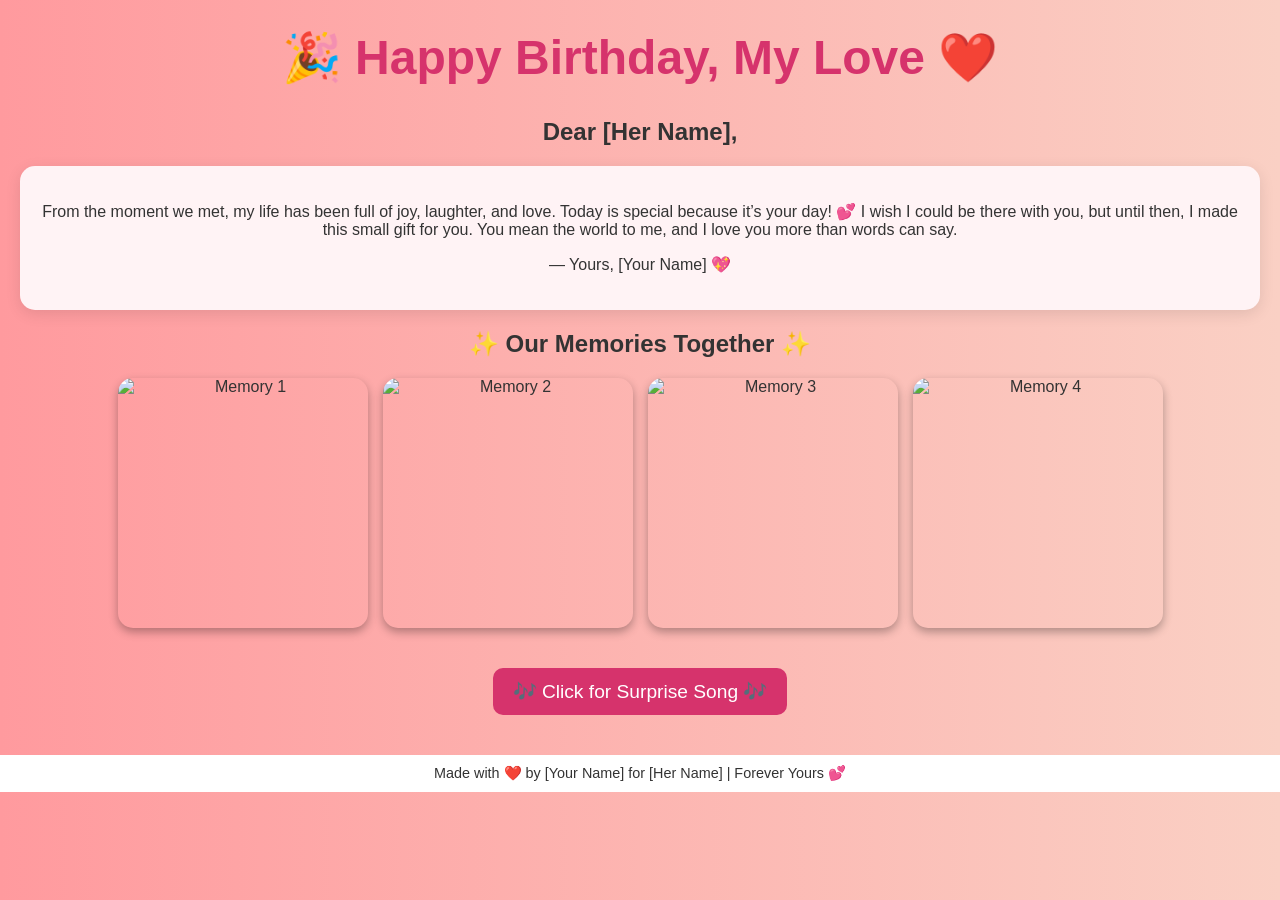
==== index.html @ 3b8a663f "Rename birthday_gift_website.html to index.html" ====
<!DOCTYPE html>
<html lang="en">
<head>
  <meta charset="UTF-8">
  <meta name="viewport" content="width=device-width, initial-scale=1.0">
  <title>Happy Birthday My Love ❤️</title>
  <style>
    body {
      margin: 0;
      font-family: 'Poppins', sans-serif;
      text-align: center;
      background: linear-gradient(to right, #ff9a9e, #fad0c4);
      color: #333;
    }
    h1 {
      font-size: 3rem;
      margin-top: 30px;
      color: #d6336c;
    }
    h2 {
      font-size: 1.5rem;
      margin: 20px 0;
    }
    .gallery {
      display: flex;
      flex-wrap: wrap;
      justify-content: center;
      gap: 15px;
      margin: 20px;
    }
    .gallery img {
      width: 250px;
      height: 250px;
      object-fit: cover;
      border-radius: 15px;
      box-shadow: 0 4px 10px rgba(0,0,0,0.3);
      transition: transform 0.3s;
    }
    .gallery img:hover {
      transform: scale(1.05);
    }
    .message {
      background: #fff3f5;
      padding: 20px;
      margin: 20px;
      border-radius: 15px;
      box-shadow: 0 4px 15px rgba(0,0,0,0.1);
    }
    .btn {
      display: inline-block;
      margin-top: 20px;
      padding: 12px 20px;
      background: #d6336c;
      color: white;
      text-decoration: none;
      border-radius: 10px;
      font-size: 1.2rem;
      transition: background 0.3s;
    }
    .btn:hover {
      background: #a61e4d;
    }
    footer {
      margin-top: 40px;
      padding: 10px;
      font-size: 0.9rem;
      background: #fff;
    }
  </style>
</head>
<body>
  <h1>🎉 Happy Birthday, My Love ❤️</h1>
  <h2>Dear [Her Name],</h2>

  <div class="message">
    <p>
      From the moment we met, my life has been full of joy, laughter, and love.  
      Today is special because it’s your day! 💕  
      I wish I could be there with you, but until then, I made this small gift for you.  
      You mean the world to me, and I love you more than words can say.  
    </p>
    <p>— Yours, [Your Name] 💖</p>
  </div>

  <h2>✨ Our Memories Together ✨</h2>
  <div class="gallery">
    <img src="photo1.jpg" alt="Memory 1">
    <img src="photo2.jpg" alt="Memory 2">
    <img src="photo3.jpg" alt="Memory 3">
    <img src="photo4.jpg" alt="Memory 4">
  </div>

  <a href="https://www.youtube.com/watch?v=yourloveplaylist" class="btn" target="_blank">
    🎶 Click for Surprise Song 🎶
  </a>

  <footer>
    Made with ❤️ by [Your Name] for [Her Name] | Forever Yours 💕
  </footer>
</body>
</html>
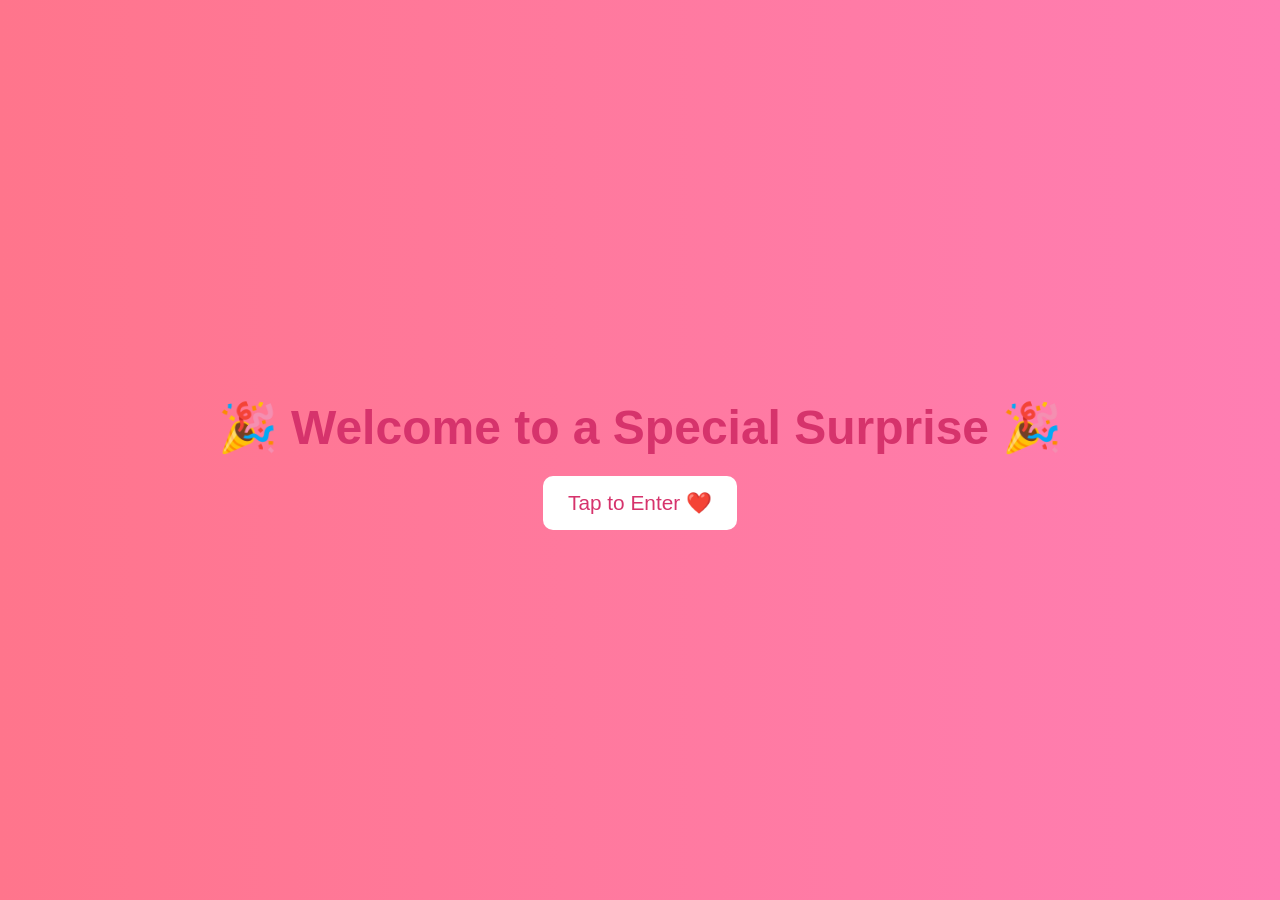
==== commit 0837de41: "Update index.html" ====
--- a/index.html
+++ b/index.html
@@ -11,7 +11,52 @@
       text-align: center;
       background: linear-gradient(to right, #ff9a9e, #fad0c4);
       color: #333;
+      overflow-x: hidden;
     }
+
+    /* -------- Intro Page -------- */
+    #intro {
+      position: fixed;
+      top: 0; left: 0;
+      width: 100%; height: 100%;
+      background: linear-gradient(to right, #ff758c, #ff7eb3);
+      display: flex;
+      flex-direction: column;
+      justify-content: center;
+      align-items: center;
+      color: white;
+      z-index: 1000;
+      transition: opacity 1s ease;
+    }
+    #intro h1 {
+      font-size: 3rem;
+      margin-bottom: 20px;
+      animation: fadeIn 2s ease-in-out;
+    }
+    #intro button {
+      padding: 15px 25px;
+      font-size: 1.3rem;
+      border: none;
+      border-radius: 10px;
+      background: #fff;
+      color: #d6336c;
+      cursor: pointer;
+      transition: transform 0.3s;
+    }
+    #intro button:hover {
+      transform: scale(1.1);
+    }
+
+    @keyframes fadeIn {
+      from { opacity: 0; transform: translateY(-20px); }
+      to { opacity: 1; transform: translateY(0); }
+    }
+
+    /* -------- Main Content -------- */
+    #main {
+      display: none;
+    }
+
     h1 {
       font-size: 3rem;
       margin-top: 30px;
@@ -69,33 +114,55 @@
   </style>
 </head>
 <body>
-  <h1>🎉 Happy Birthday, My Love ❤️</h1>
-  <h2>Dear [Her Name],</h2>
 
-  <div class="message">
-    <p>
-      From the moment we met, my life has been full of joy, laughter, and love.  
-      Today is special because it’s your day! 💕  
-      I wish I could be there with you, but until then, I made this small gift for you.  
-      You mean the world to me, and I love you more than words can say.  
-    </p>
-    <p>— Yours, [Your Name] 💖</p>
+  <!-- Intro Screen -->
+  <div id="intro">
+    <h1>🎉 Welcome to a Special Surprise 🎉</h1>
+    <button onclick="enterSite()">Tap to Enter ❤️</button>
   </div>
 
-  <h2>✨ Our Memories Together ✨</h2>
-  <div class="gallery">
-    <img src="photo1.jpg" alt="Memory 1">
-    <img src="photo2.jpg" alt="Memory 2">
-    <img src="photo3.jpg" alt="Memory 3">
-    <img src="photo4.jpg" alt="Memory 4">
+  <!-- Main Birthday Content -->
+  <div id="main">
+    <h1>🎉 Happy Birthday, My Love ❤️</h1>
+    <h2>Dear [Her Name],</h2>
+
+    <div class="message">
+      <p>
+        From the moment we met, my life has been full of joy, laughter, and love.  
+        Today is special because it’s your day! 💕  
+        I wish I could be there with you, but until then, I made this small gift for you.  
+        You mean the world to me, and I love you more than words can say.  
+      </p>
+      <p>— Yours, [Your Name] 💖</p>
+    </div>
+
+    <h2>✨ Our Memories Together ✨</h2>
+    <div class="gallery">
+      <img src="photo1.jpg" alt="Memory 1">
+      <img src="photo2.jpg" alt="Memory 2">
+      <img src="photo3.jpg" alt="Memory 3">
+      <img src="photo4.jpg" alt="Memory 4">
+    </div>
+
+    <a href="https://www.youtube.com/watch?v=yourloveplaylist" class="btn" target="_blank">
+      🎶 Click for Surprise Song 🎶
+    </a>
+
+    <footer>
+      Made with ❤️ by [Your Name] for [Her Name] | Forever Yours 💕
+    </footer>
   </div>
 
-  <a href="https://www.youtube.com/watch?v=yourloveplaylist" class="btn" target="_blank">
-    🎶 Click for Surprise Song 🎶
-  </a>
-
-  <footer>
-    Made with ❤️ by [Your Name] for [Her Name] | Forever Yours 💕
-  </footer>
+  <script>
+    function enterSite() {
+      const intro = document.getElementById('intro');
+      const main = document.getElementById('main');
+      intro.style.opacity = '0';
+      setTimeout(() => {
+        intro.style.display = 'none';
+        main.style.display = 'block';
+      }, 1000);
+    }
+  </script>
 </body>
 </html>
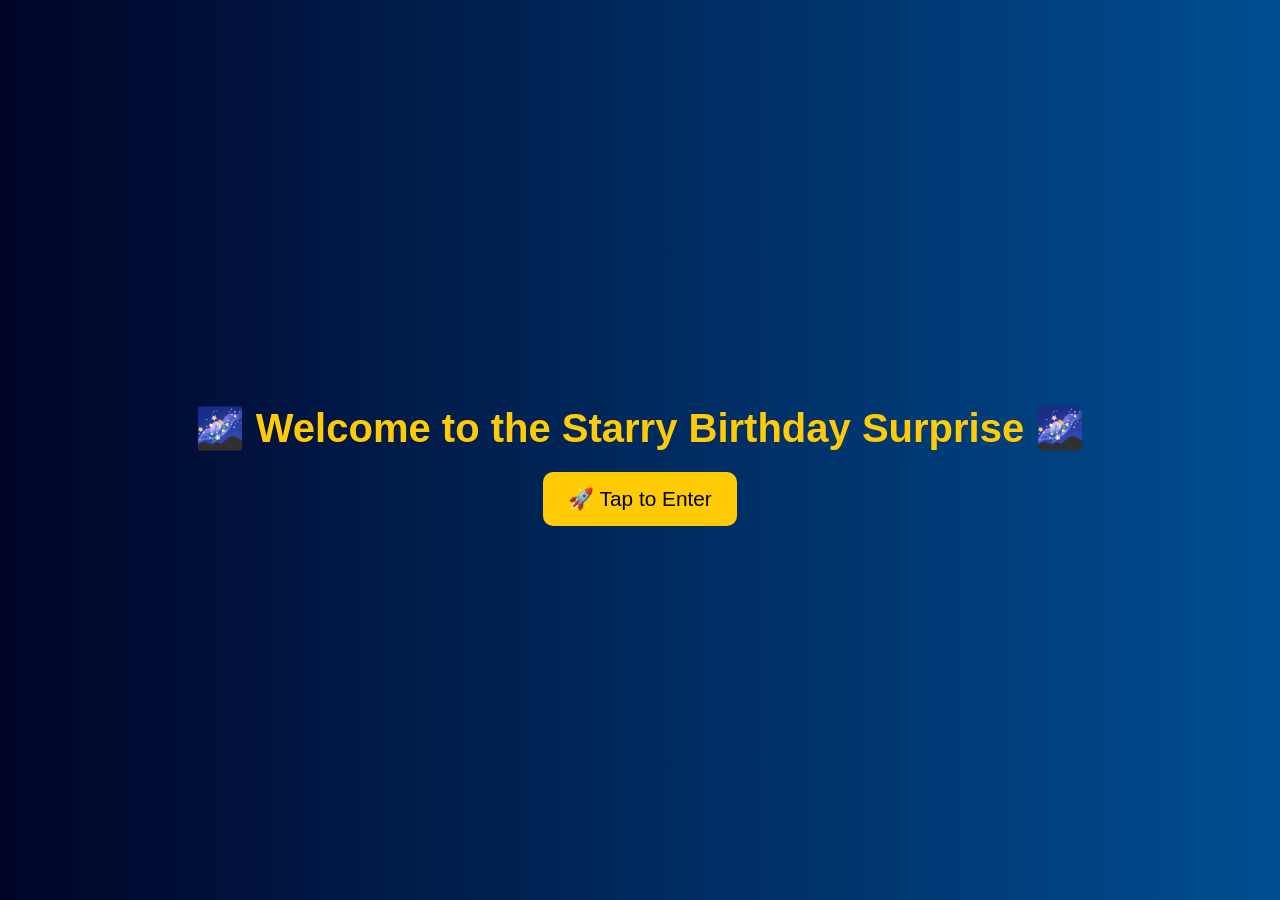
==== commit 800b3fcc: "Update index.html" ====
--- a/index.html
+++ b/index.html
@@ -9,17 +9,34 @@
       margin: 0;
       font-family: 'Poppins', sans-serif;
       text-align: center;
-      background: linear-gradient(to right, #ff9a9e, #fad0c4);
-      color: #333;
+      color: white;
       overflow-x: hidden;
+      background: radial-gradient(circle at bottom, #0d1b2a, #000);
+      height: 100vh;
     }
 
-    /* -------- Intro Page -------- */
+    /* Starry background */
+    body::before {
+      content: "";
+      position: fixed;
+      top: 0; left: 0;
+      width: 100%; height: 100%;
+      background: transparent url('https://i.ibb.co/z6Y3nVd/stars.png') repeat;
+      animation: twinkle 20s linear infinite;
+      z-index: -1;
+    }
+
+    @keyframes twinkle {
+      from { background-position: 0 0; }
+      to { background-position: 1000px 1000px; }
+    }
+
+    /* Intro Page */
     #intro {
       position: fixed;
       top: 0; left: 0;
       width: 100%; height: 100%;
-      background: linear-gradient(to right, #ff758c, #ff7eb3);
+      background: linear-gradient(to right, #000428, #004e92);
       display: flex;
       flex-direction: column;
       justify-content: center;
@@ -29,17 +46,16 @@
       transition: opacity 1s ease;
     }
     #intro h1 {
-      font-size: 3rem;
+      font-size: 2.5rem;
       margin-bottom: 20px;
-      animation: fadeIn 2s ease-in-out;
     }
     #intro button {
       padding: 15px 25px;
       font-size: 1.3rem;
       border: none;
       border-radius: 10px;
-      background: #fff;
-      color: #d6336c;
+      background: #ffcb05;
+      color: black;
       cursor: pointer;
       transition: transform 0.3s;
     }
@@ -47,81 +63,73 @@
       transform: scale(1.1);
     }
 
-    @keyframes fadeIn {
-      from { opacity: 0; transform: translateY(-20px); }
-      to { opacity: 1; transform: translateY(0); }
-    }
-
-    /* -------- Main Content -------- */
-    #main {
-      display: none;
-    }
+    /* Main */
+    #main { display: none; }
 
     h1 {
       font-size: 3rem;
       margin-top: 30px;
-      color: #d6336c;
+      color: #ffcb05;
     }
-    h2 {
-      font-size: 1.5rem;
-      margin: 20px 0;
-    }
+    h2 { font-size: 1.5rem; margin: 20px 0; }
+
     .gallery {
-      display: flex;
-      flex-wrap: wrap;
-      justify-content: center;
-      gap: 15px;
+      display: flex; flex-wrap: wrap;
+      justify-content: center; gap: 15px;
       margin: 20px;
     }
     .gallery img {
-      width: 250px;
-      height: 250px;
+      width: 250px; height: 250px;
       object-fit: cover;
       border-radius: 15px;
-      box-shadow: 0 4px 10px rgba(0,0,0,0.3);
+      box-shadow: 0 4px 10px rgba(255,255,255,0.3);
       transition: transform 0.3s;
     }
-    .gallery img:hover {
-      transform: scale(1.05);
-    }
+    .gallery img:hover { transform: scale(1.05); }
+
     .message {
-      background: #fff3f5;
-      padding: 20px;
-      margin: 20px;
+      background: rgba(255,255,255,0.1);
+      padding: 20px; margin: 20px;
       border-radius: 15px;
-      box-shadow: 0 4px 15px rgba(0,0,0,0.1);
+      box-shadow: 0 4px 15px rgba(0,0,0,0.3);
     }
     .btn {
-      display: inline-block;
-      margin-top: 20px;
+      display: inline-block; margin-top: 20px;
       padding: 12px 20px;
-      background: #d6336c;
-      color: white;
-      text-decoration: none;
-      border-radius: 10px;
-      font-size: 1.2rem;
-      transition: background 0.3s;
+      background: #ffcb05; color: black;
+      text-decoration: none; border-radius: 10px;
+      font-size: 1.2rem; transition: background 0.3s;
     }
-    .btn:hover {
-      background: #a61e4d;
+    .btn:hover { background: #ffa500; }
+    footer {
+      margin-top: 40px; padding: 10px;
+      font-size: 0.9rem; background: rgba(255,255,255,0.1);
     }
-    footer {
-      margin-top: 40px;
-      padding: 10px;
-      font-size: 0.9rem;
-      background: #fff;
+
+    /* Floating elements */
+    .floating {
+      position: absolute;
+      font-size: 2.5rem;
+      animation: float 20s linear infinite;
+    }
+    @keyframes float {
+      0% { transform: translateY(100vh) translateX(0); opacity: 0; }
+      10% { opacity: 1; }
+      50% { opacity: 1; }
+      90% { opacity: 1; }
+      100% { transform: translateY(-120vh) translateX(50px); opacity: 0; }
     }
   </style>
 </head>
 <body>
 
-  <!-- Intro Screen -->
+  <!-- Intro -->
   <div id="intro">
-    <h1>🎉 Welcome to a Special Surprise 🎉</h1>
-    <button onclick="enterSite()">Tap to Enter ❤️</button>
+    <h1>🌌 Welcome to the Starry Birthday Surprise 🌌</h1>
+    <button onclick="enterSite()">🚀 Tap to Enter</button>
   </div>
 
-  <!-- Main Birthday Content -->
+  <!-- Main Content -->
   <div id="main">
     <h1>🎉 Happy Birthday, My Love ❤️</h1>
     <h2>Dear [Her Name],</h2>
@@ -153,6 +161,16 @@
     </footer>
   </div>
 
+  <!-- Floating elements -->
+  <div class="floating" style="left:10%;">🌙</div>
+  <div class="floating" style="left:30%;">🪐</div>
+  <div class="floating" style="left:50%;">🌀</div>
+  <div class="floating" style="left:70%;">🚀</div>
+  <div class="floating" style="left:20%;">🐿️</div>
+  <div class="floating" style="left:40%;">🌻</div>
+  <div class="floating" style="left:60%;">🐒</div>
+  <div class="floating" style="left:80%;">🫏</div>
+
   <script>
     function enterSite() {
       const intro = document.getElementById('intro');
@@ -161,8 +179,20 @@
       setTimeout(() => {
         intro.style.display = 'none';
         main.style.display = 'block';
+        history.pushState({page: "main"}, "Main", "#main");
       }, 1000);
     }
+
+    // Back button handler
+    window.onpopstate = function(event) {
+      if (event.state && event.state.page === "main") {
+        document.getElementById('intro').style.display = 'none';
+        document.getElementById('main').style.display = 'block';
+      } else {
+        document.getElementById('intro').style.display = 'flex';
+        document.getElementById('main').style.display = 'none';
+      }
+    };
   </script>
 </body>
 </html>
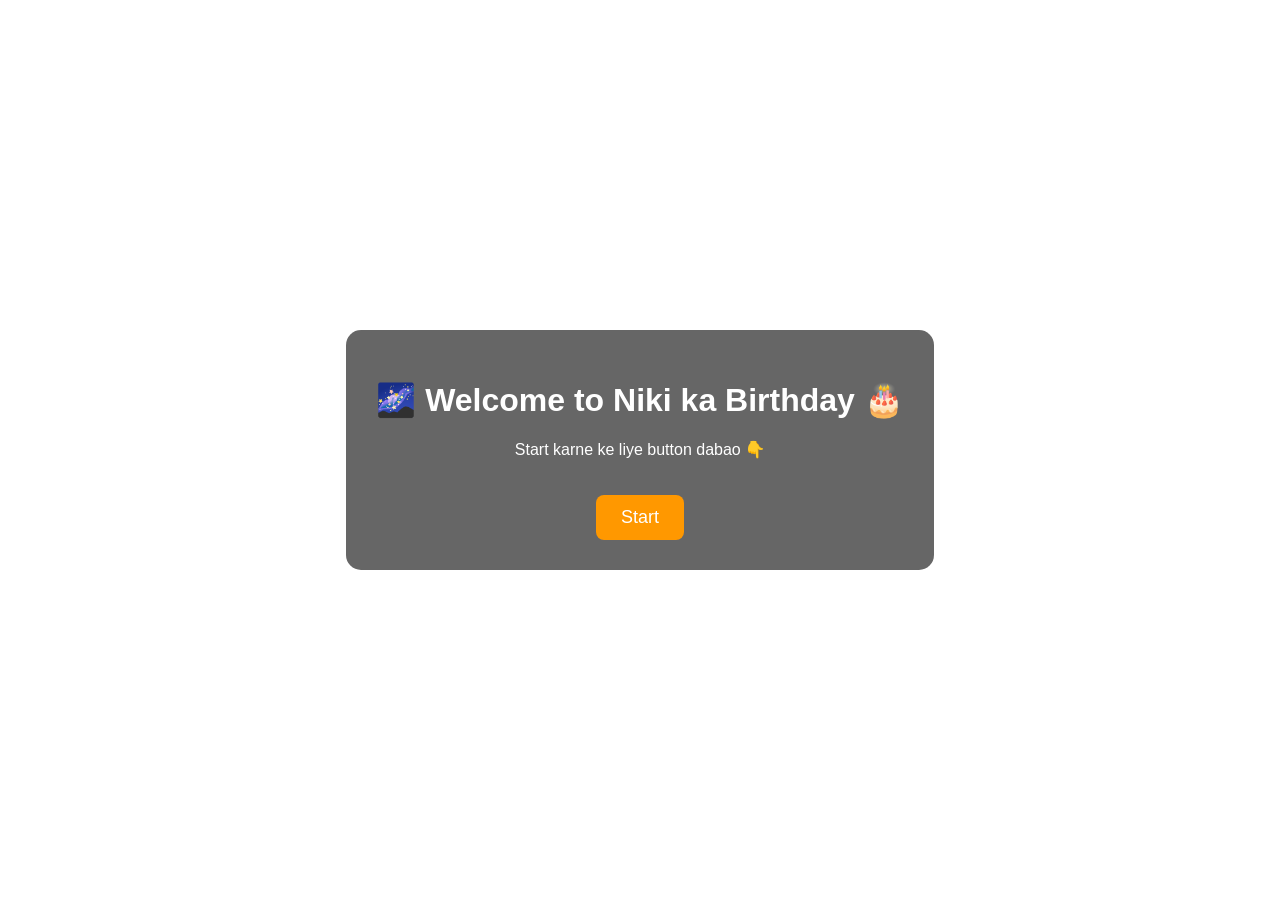
==== commit d893cd3b: "Update index.html" ====
--- a/index.html
+++ b/index.html
@@ -2,197 +2,47 @@
 <html lang="en">
 <head>
   <meta charset="UTF-8">
-  <meta name="viewport" content="width=device-width, initial-scale=1.0">
-  <title>Happy Birthday My Love ❤️</title>
+  <title>Start Page</title>
   <style>
     body {
       margin: 0;
-      font-family: 'Poppins', sans-serif;
-      text-align: center;
-      color: white;
-      overflow-x: hidden;
-      background: radial-gradient(circle at bottom, #0d1b2a, #000);
+      padding: 0;
       height: 100vh;
-    }
-
-    /* Starry background */
-    body::before {
-      content: "";
-      position: fixed;
-      top: 0; left: 0;
-      width: 100%; height: 100%;
-      background: transparent url('https://i.ibb.co/z6Y3nVd/stars.png') repeat;
-      animation: twinkle 20s linear infinite;
-      z-index: -1;
-    }
-
-    @keyframes twinkle {
-      from { background-position: 0 0; }
-      to { background-position: 1000px 1000px; }
-    }
-
-    /* Intro Page */
-    #intro {
-      position: fixed;
-      top: 0; left: 0;
-      width: 100%; height: 100%;
-      background: linear-gradient(to right, #000428, #004e92);
+      background: url('Gemini_Generated_Image_crxtlcrxtlcrxtlc.png') no-repeat center center fixed;
+      background-size: cover;
       display: flex;
-      flex-direction: column;
       justify-content: center;
       align-items: center;
+      font-family: Arial, sans-serif;
       color: white;
-      z-index: 1000;
-      transition: opacity 1s ease;
+      text-align: center;
     }
-    #intro h1 {
-      font-size: 2.5rem;
-      margin-bottom: 20px;
+    .container {
+      background: rgba(0, 0, 0, 0.6);
+      padding: 30px;
+      border-radius: 15px;
     }
-    #intro button {
-      padding: 15px 25px;
-      font-size: 1.3rem;
-      border: none;
-      border-radius: 10px;
-      background: #ffcb05;
-      color: black;
-      cursor: pointer;
-      transition: transform 0.3s;
+    a {
+      display: inline-block;
+      margin-top: 20px;
+      padding: 12px 25px;
+      font-size: 18px;
+      text-decoration: none;
+      color: white;
+      background: #ff9800;
+      border-radius: 8px;
+      transition: background 0.3s;
     }
-    #intro button:hover {
-      transform: scale(1.1);
-    }
-
-    /* Main */
-    #main { display: none; }
-
-    h1 {
-      font-size: 3rem;
-      margin-top: 30px;
-      color: #ffcb05;
-    }
-    h2 { font-size: 1.5rem; margin: 20px 0; }
-
-    .gallery {
-      display: flex; flex-wrap: wrap;
-      justify-content: center; gap: 15px;
-      margin: 20px;
-    }
-    .gallery img {
-      width: 250px; height: 250px;
-      object-fit: cover;
-      border-radius: 15px;
-      box-shadow: 0 4px 10px rgba(255,255,255,0.3);
-      transition: transform 0.3s;
-    }
-    .gallery img:hover { transform: scale(1.05); }
-
-    .message {
-      background: rgba(255,255,255,0.1);
-      padding: 20px; margin: 20px;
-      border-radius: 15px;
-      box-shadow: 0 4px 15px rgba(0,0,0,0.3);
-    }
-    .btn {
-      display: inline-block; margin-top: 20px;
-      padding: 12px 20px;
-      background: #ffcb05; color: black;
-      text-decoration: none; border-radius: 10px;
-      font-size: 1.2rem; transition: background 0.3s;
-    }
-    .btn:hover { background: #ffa500; }
-    footer {
-      margin-top: 40px; padding: 10px;
-      font-size: 0.9rem; background: rgba(255,255,255,0.1);
-    }
-
-    /* Floating elements */
-    .floating {
-      position: absolute;
-      font-size: 2.5rem;
-      animation: float 20s linear infinite;
-    }
-    @keyframes float {
-      0% { transform: translateY(100vh) translateX(0); opacity: 0; }
-      10% { opacity: 1; }
-      50% { opacity: 1; }
-      90% { opacity: 1; }
-      100% { transform: translateY(-120vh) translateX(50px); opacity: 0; }
+    a:hover {
+      background: #e68900;
     }
   </style>
 </head>
 <body>
-
-  <!-- Intro -->
-  <div id="intro">
-    <h1>🌌 Welcome to the Starry Birthday Surprise 🌌</h1>
-    <button onclick="enterSite()">🚀 Tap to Enter</button>
+  <div class="container">
+    <h1>🌌 Welcome to Niki ka Birthday 🎂</h1>
+    <p>Start karne ke liye button dabao 👇</p>
+    <a href="main.html">Start</a>
   </div>
-
-  <!-- Main Content -->
-  <div id="main">
-    <h1>🎉 Happy Birthday, My Love ❤️</h1>
-    <h2>Dear [Her Name],</h2>
-
-    <div class="message">
-      <p>
-        From the moment we met, my life has been full of joy, laughter, and love.  
-        Today is special because it’s your day! 💕  
-        I wish I could be there with you, but until then, I made this small gift for you.  
-        You mean the world to me, and I love you more than words can say.  
-      </p>
-      <p>— Yours, [Your Name] 💖</p>
-    </div>
-
-    <h2>✨ Our Memories Together ✨</h2>
-    <div class="gallery">
-      <img src="photo1.jpg" alt="Memory 1">
-      <img src="photo2.jpg" alt="Memory 2">
-      <img src="photo3.jpg" alt="Memory 3">
-      <img src="photo4.jpg" alt="Memory 4">
-    </div>
-
-    <a href="https://www.youtube.com/watch?v=yourloveplaylist" class="btn" target="_blank">
-      🎶 Click for Surprise Song 🎶
-    </a>
-
-    <footer>
-      Made with ❤️ by [Your Name] for [Her Name] | Forever Yours 💕
-    </footer>
-  </div>
-
-  <!-- Floating elements -->
-  <div class="floating" style="left:10%;">🌙</div>
-  <div class="floating" style="left:30%;">🪐</div>
-  <div class="floating" style="left:50%;">🌀</div>
-  <div class="floating" style="left:70%;">🚀</div>
-  <div class="floating" style="left:20%;">🐿️</div>
-  <div class="floating" style="left:40%;">🌻</div>
-  <div class="floating" style="left:60%;">🐒</div>
-  <div class="floating" style="left:80%;">🫏</div>
-
-  <script>
-    function enterSite() {
-      const intro = document.getElementById('intro');
-      const main = document.getElementById('main');
-      intro.style.opacity = '0';
-      setTimeout(() => {
-        intro.style.display = 'none';
-        main.style.display = 'block';
-        history.pushState({page: "main"}, "Main", "#main");
-      }, 1000);
-    }
-
-    // Back button handler
-    window.onpopstate = function(event) {
-      if (event.state && event.state.page === "main") {
-        document.getElementById('intro').style.display = 'none';
-        document.getElementById('main').style.display = 'block';
-      } else {
-        document.getElementById('intro').style.display = 'flex';
-        document.getElementById('main').style.display = 'none';
-      }
-    };
-  </script>
 </body>
 </html>
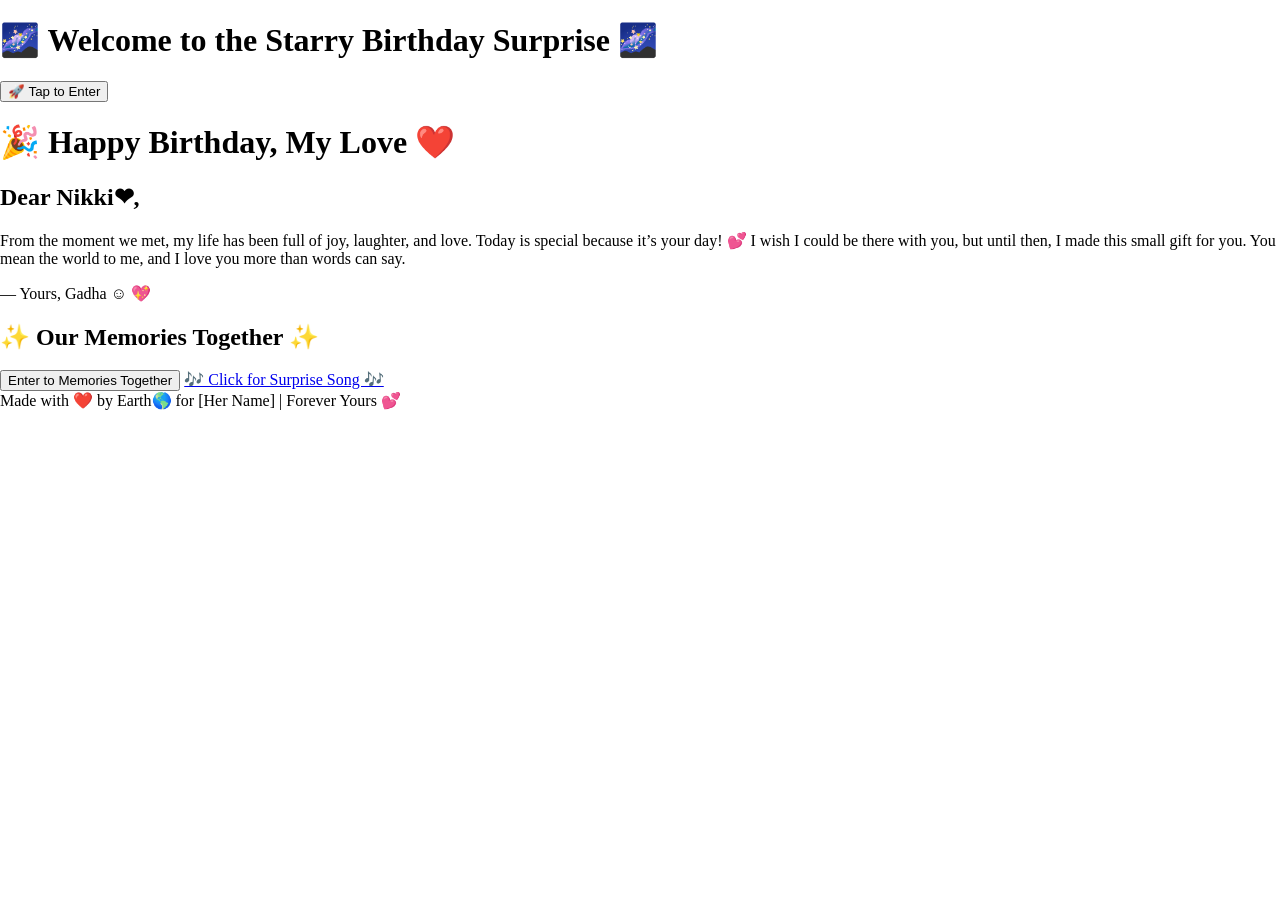
==== commit bb471c87: "Update index.html" ====
--- a/index.html
+++ b/index.html
@@ -2,47 +2,129 @@
 <html lang="en">
 <head>
   <meta charset="UTF-8">
-  <title>Start Page</title>
-  <style>
-    body {
-      margin: 0;
-      padding: 0;
-      height: 100vh;
-      background: url('Gemini_Generated_Image_crxtlcrxtlcrxtlc.png') no-repeat center center fixed;
-      background-size: cover;
-      display: flex;
-      justify-content: center;
-      align-items: center;
-      font-family: Arial, sans-serif;
-      color: white;
-      text-align: center;
-    }
-    .container {
-      background: rgba(0, 0, 0, 0.6);
-      padding: 30px;
-      border-radius: 15px;
-    }
-    a {
-      display: inline-block;
-      margin-top: 20px;
-      padding: 12px 25px;
-      font-size: 18px;
-      text-decoration: none;
-      color: white;
-      background: #ff9800;
-      border-radius: 8px;
-      transition: background 0.3s;
-    }
-    a:hover {
-      background: #e68900;
-    }
-  </style>
+  <meta name="viewport" content="width=device-width, initial-scale=1.0">
+  <title>Happy Birthday My Love ❤🪐</title>
+
+  <link rel="stylesheet" href="main.css">
+
 </head>
 <body>
-  <div class="container">
-    <h1>🌌 Welcome to Niki ka Birthday 🎂</h1>
-    <p>Start karne ke liye button dabao 👇</p>
-    <a href="main.html">Start</a>
+
+  <div id="intro">
+    <h1>🌌 Welcome to the Starry Birthday Surprise 🌌</h1>
+    <button onclick="enterSite()">🚀 Tap to Enter</button>
   </div>
+
+<div id="video-container" style="display: none; position: fixed; top: 0; left: 0; width: 100%; height: 100%; z-index: 1500; background: black; overflow: hidden;">
+    <video id="surprise-video" width="100%" height="100%" preload="auto" muted playsinline="display:none;">
+        <source src="entervideo.mp4" type="video/mp4">
+        Your browser does not support the video tag.
+    </video>
+        <button id="skip-btn" style="position: absolute; bottom: 20px; right: 20px; padding: 10px 20px; background: rgba(255, 255, 255, 0.2); color: white; border: 1px solid white; border-radius: 5px; cursor: pointer; backdrop-filter: blur(5px); display: none;">Skip >>></button>
+
+
+</div>
+<div id="main">
+  <h1 class="glowing-text">🎉 Happy Birthday, My Love ❤️</h1>
+  <h2 class="glowing-text">Dear Nikki❤,</h2>
+
+  <div class="message">
+    <p class="glowing-text">
+      From the moment we met, my life has been full of joy, laughter, and love.  
+      Today is special because it’s your day! 💕  
+      I wish I could be there with you, but until then, I made this small gift for you.  
+      You mean the world to me, and I love you more than words can say.  
+    </p>
+    <p class="glowing-text">— Yours, Gadha ☺ 💖</p>
+  </div>
+
+<h2 class="glowing-text">✨ Our Memories Together ✨</h2>
+
+    <button id="show-memories-btn" class="btn">
+        Enter to Memories Together
+    </button>
+
+      <div id="memories-gallery" style="display: none;">
+        <div class="gallery">
+          <div class="message">
+            <img src="bg.png" alt="Memory 1">
+            <p class="glowing-text photo-caption">Ye woh din hai jab humne pehli baar milkar sitaare gine the. ✨</p>
+          </div>
+          <div class="message">
+            <img src="bg.png" alt="Memory 2">
+            <p class="glowing-text photo-caption">Is pal mein, hum dono ek doosre ki aankhon mein poori duniya dekh rahe the. 🥰</p>
+          </div>
+          <div class="message">
+            <img src="bg.png" alt="Memory 3">
+            <p class="glowing-text photo-caption">Woh safar, jab tumhare saath har pal ek khoobsurat yaadon ka hissa ban gaya. 💖</p>
+          </div>
+          <div class="message">
+            <img src="bg.png" alt="Memory 4">
+            <p class="glowing-text photo-caption">Is muskurahat ke peeche ka raaz sirf tum ho. 😊</p>
+          </div>
+        </div>
+      </div>
+
+  <a href="https://www.youtube.com/watch?v=yourloveplaylist" class="btn" target="_blank">
+    🎶 Click for Surprise Song 🎶
+  </a>
+
+  <footer>
+    <span class="glowing-text">Made with ❤️ by Earth🌎 for [Her Name] | Forever Yours 💕</span>
+  </footer>
+</div>
+
+<script>
+    function enterSite() {
+      const intro = document.getElementById('intro');
+      const main = document.getElementById('main');
+      const videoContainer = document.getElementById('video-container');
+      const video = document.getElementById('surprise-video');
+      const skipBtn = document.getElementById('skip-btn');
+
+      // Hide intro and show video container
+      intro.style.display = 'none';
+      videoContainer.style.display = 'block';
+      
+      // Show skip button after a short delay
+      setTimeout(() => {
+        skipBtn.style.display = 'block';
+      }, 2000); // 2 seconds baad button dikhega
+
+      // Play the video and unmute it
+      video.muted = false;
+      video.play();
+
+      // Video finish hone par ya skip button dabane par
+      function transitionToMain() {
+        video.pause();
+        videoContainer.style.display = 'none';
+        main.style.display = 'block';
+        history.pushState({page: "main"}, "Main", "#main");
+      }
+
+      video.onended = transitionToMain;
+      skipBtn.addEventListener('click', transitionToMain);
+    }
+
+    // Yeh code ab memories button ko chalaega
+    document.getElementById('show-memories-btn').addEventListener('click', function() {
+        document.getElementById('memories-gallery').style.display = 'flex';
+        this.style.display = 'none';
+    });
+
+    // Back button handler
+    window.onpopstate = function(event) {
+        if (event.state && event.state.page === "main") {
+            document.getElementById('intro').style.display = 'none';
+            document.getElementById('main').style.display = 'block';
+        } else {
+            document.getElementById('intro').style.display = 'flex';
+            document.getElementById('intro').style.display = 'block';
+            document.getElementById('main').style.display = 'none';
+        }
+    };
+</script>
+
 </body>
 </html>
--- a/main.css
+++ b/main.css
@@ -0,0 +1,7 @@
+body {
+  margin: 0;
+  padding: 0;
+  height: 100vh;
+  background: url('bg.png') no-repeat center center fixed;
+  background-size: cover;
+}
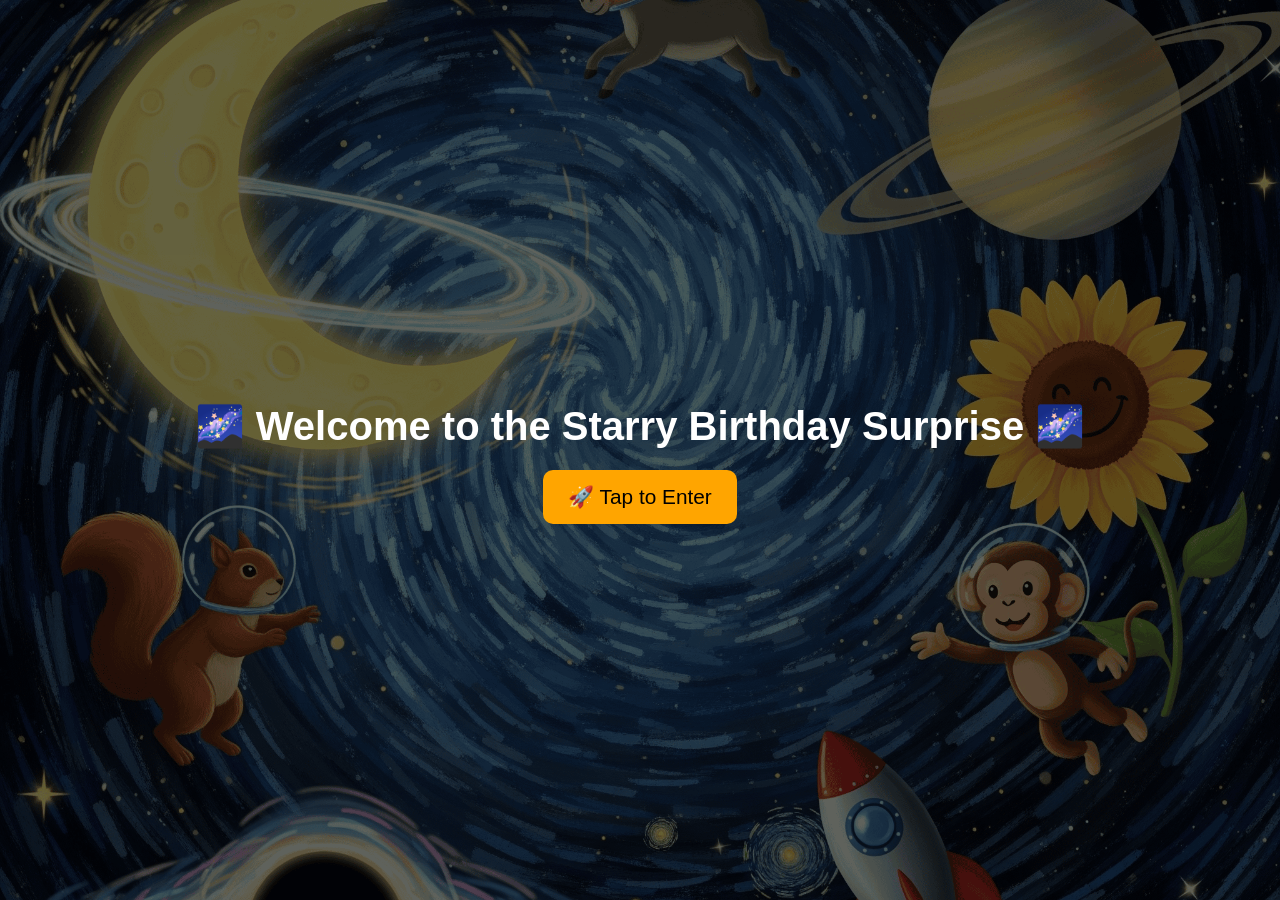
==== commit 03aa1aae: "Update index.html" ====
--- a/index.html
+++ b/index.html
@@ -65,12 +65,12 @@
         </div>
       </div>
 
-  <a href="https://www.youtube.com/watch?v=yourloveplaylist" class="btn" target="_blank">
-    🎶 Click for Surprise Song 🎶
-  </a>
+<a href="https://forms.gle/7XiwHiHeTsd1aZmx9" class="btn" target="_blank">
+  💌 Ab kuch sawaal jawab kar lete hai 💌
+</a>
 
   <footer>
-    <span class="glowing-text">Made with ❤️ by Earth🌎 for [Her Name] | Forever Yours 💕</span>
+    <span class="glowing-text">Made with ❤️ by Earth🌎 for Moon 🌕 | Forever Yours 💕</span>
   </footer>
 </div>
 
--- a/main.css
+++ b/main.css
@@ -1,7 +1,164 @@
 body {
   margin: 0;
-  padding: 0;
+  font-family: 'Poppins', sans-serif;
+  text-align: center;
+  color: white;
+  overflow-x: hidden;
   height: 100vh;
   background: url('bg.png') no-repeat center center fixed;
   background-size: cover;
 }
+
+/* Intro Page */
+#intro {
+  position: fixed;
+  top: 0;
+  left: 0;
+  width: 100%;
+  height: 100%;
+  background: rgba(0, 0, 0, 0.6);
+  display: flex;
+  flex-direction: column;
+  justify-content: center;
+  align-items: center;
+  color: white;
+  z-index: 1000;
+  transition: opacity 1s ease;
+}
+
+#intro h1 {
+  font-size: 2.5rem;
+  margin-bottom: 20px;
+}
+
+#intro button {
+  padding: 15px 25px;
+  font-size: 1.3rem;
+  border: none;
+  border-radius: 10px;
+  background: #FFA500; /* Orange color */
+  color: black;
+  cursor: pointer;
+  transition: transform 0.3s;
+}
+
+#intro button:hover {
+  transform: scale(1.1);
+}
+
+/* Main Content */
+#main {
+  display: none;
+}
+
+/* Common style for all headings and texts with glowing effect */
+.glowing-text {
+  text-shadow: 0 0 10px #FFA500, 0 0 20px #FFA500;
+  color: #FFFFFF;
+}
+
+h1.glowing-text {
+  font-size: 3rem;
+  margin-top: 30px;
+}
+
+h2.glowing-text {
+  font-size: 1.5rem;
+  margin: 20px 0;
+}
+
+.gallery {
+  display: flex;
+  flex-wrap: wrap;
+  justify-content: center;
+  gap: 15px;
+  margin: 20px;
+}
+
+.gallery img {
+  width: 250px;
+  height: 250px;
+  object-fit: cover;
+  border-radius: 15px;
+  box-shadow: 0 4px 10px rgba(255, 255, 255, 0.3);
+  transition: transform 0.3s;
+}
+
+.gallery img:hover {
+  transform: scale(1.05);
+}
+
+.message {
+  background: rgba(0, 0, 0, 0.75);
+  padding: 25px;
+  margin: 20px;
+  border-radius: 15px;
+  border: 2px solid #FFA500; /* Orange border */
+  box-shadow: 0 0 20px rgba(255, 165, 0, 0.5); /* Orange glow effect */
+  backdrop-filter: blur(10px);
+  transition: all 0.5s ease;
+}
+
+.message p {
+  line-height: 1.6;
+}
+
+.btn {
+  display: inline-block;
+  margin-top: 20px;
+  padding: 12px 20px;
+  background: #FFA500; /* Orange button */
+  color: black;
+  text-decoration: none;
+  border-radius: 10px;
+  font-size: 1.2rem;
+  transition: background 0.3s;
+}
+
+.btn:hover {
+  background: #E89500; /* Darker orange on hover */
+}
+
+footer {
+  margin-top: 40px;
+  padding: 10px;
+  font-size: 0.9rem;
+  background: rgba(0, 0, 0, 0.5);
+}
+
+.floating {
+  position: absolute;
+  font-size: 2.5rem;
+  animation: float 20s linear infinite;
+}
+
+@keyframes float {
+  0% {
+    transform: translateY(100vh) translateX(0);
+    opacity: 0;
+  }
+  10% {
+    opacity: 1;
+  }
+  50% {
+    opacity: 1;
+  }
+  90% {
+    opacity: 1;
+  }
+  100% {
+    transform: translateY(-120vh) translateX(50px);
+    opacity: 0;
+  }
+}
+
+/* Gallery captions ke liye style */
+.photo-caption {
+  font-size: 0.9rem;
+  margin-top: 10px;
+  max-width: 250px; /* Photo ki width se match karega */
+}
+
+.gallery > div {
+  text-align: center;
+}
